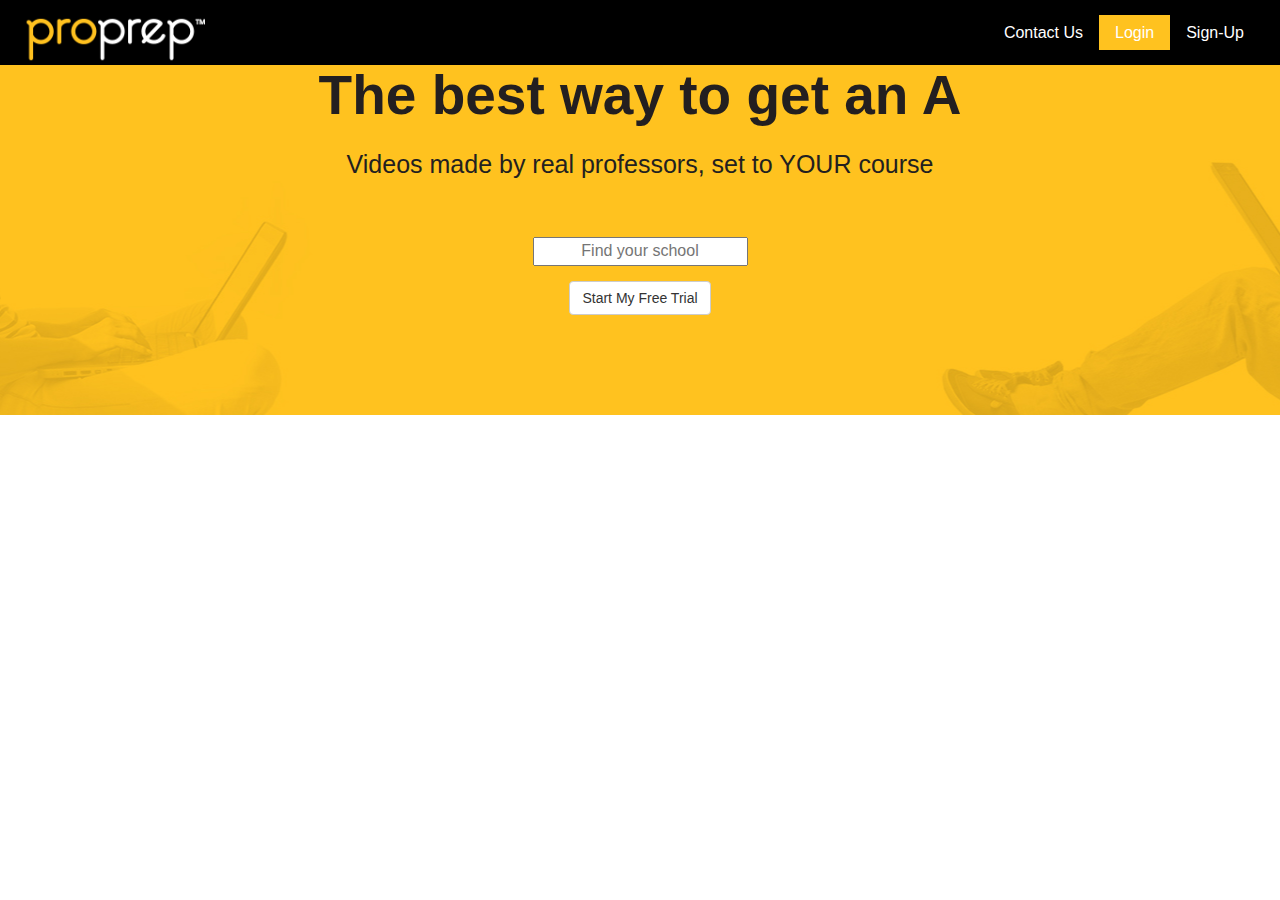
==== Online Courses/index.html @ df510987 "Online Courses，完成头部导航" ====
<!DOCTYPE html>
<html lang="en">

<head>
    <meta charset="UTF-8">
    <meta name="viewport" content="width=device-width, initial-scale=1.0">
    <meta http-equiv="X-UA-Compatible" content="ie=edge">
    <link rel="stylesheet" href="./style/bootstrap.min.css">
    <link rel="stylesheet" href="./style/style.css">
    <title>Online Courses</title>
</head>

<body>
    <header id="header">
        <div class="row">
            <div class="col-md-12">
                <div class="content">
                    <div class="logo pull-left">
                        <a href="#">
                            <img src="./images/logo.png" alt="logo">
                        </a>
                    </div>
                    <ul class="pull-right">
                        <li>
                            <a href="#">Contact Us</a>
                        </li>
                        <li class="active">
                            <a href="#">Login</a>
                        </li>
                        <li>
                            <a href="#">Sign-Up</a>
                        </li>
                    </ul>
                </div>
            </div>
        </div>
    </header>

    <section id="banner">
        <div class="content text-center">
            <h1>The best way to get an A</h1>
            <p>Videos made by real professors, set to YOUR course</p>
            <div class="form-horizontal">
                <div class="form-group">
                    <div class="col-md-12">
                        <input type="text" class="form-contorl text-center" placeholder="Find your school">
                    </div>
                </div>
                <div class="form-group">
                    <div class="col-md-12">
                        <button class="btn btn-default">Start My Free Trial</button>
                    </div>
                </div>
            </div>
        </div>
    </section>
</body>

</html>
---- Online Courses/style/style.css ----
html, body, div, span, applet, object, iframe, h1, h2, h3, h4, h5, h6, p, blockquote, pre, a, abbr, acronym, address, big, cite, code, del, dfn, em, font, img, ins, kbd, q, s, samp, small, strike, strong, sub, sup, tt, var, b, u, i, center, dl, dt, dd, ol, ul, li, fieldset, form, label, legend, table, caption, tbody, tfoot, thead, tr, th, td {
    margin: 0;
    padding: 0;
    border: 0;
    outline: 0;
    vertical-align: baseline;
}
body{
    font-size: 16px;
}

.col-md-12,.row{
    margin: 0 !important;
    padding: 0 !important;
    max-width: 100% !important;
    width: 100% !important;
}

#header{
    max-width: 100%;
    min-height: 65px;
    
    padding: 15px 10px 0 10px;
    line-height: 65px;
    background: black;
}


.content {
    max-width: 1240px;
    margin: 0 auto;
}

#header .logo{
    width: 230px;
}

#header .logo img{
    display: block;
    max-width: 100%;
    height: auto;
}

#header .content ul{
    /* margin: 0;
    padding: 0; */
    overflow: hidden;
    list-style: none;
}

#header .content ul > li{
    /* display: inline-block; */
    float: left;
    padding: 0 16px;
    line-height: 30px;
    text-align: center;
    cursor: pointer
}

#header .content ul > li.active{
    background: #ffc21f;
}

#header .content ul > li:hover{
    background: #ffc21f
}

#header .content ul a{
    height: 35px;
    line-height: 35px;
    text-decoration: none;
    color: white;
}

#header .content  ul a:hover{
    color: black;
}

@media screen and (max-width: 640px){
    #header .logo{
        width: 110px;
    }

    #header .content ul > li > a{
        font-size: 12px;
        line-height: 12px;
    }
}

@media screen and (max-width: 366px){
    #header .content {
        /* width: 100%; */
    }
}

#banner{
    width: 100%;
    height: 350px;
    /* background: blue; */
    background: url(../images/banner.jpg) no-repeat center center;
}

#banner h1{
    padding-bottom: 21px;
    font-weight: 700;
    font-size: 55px;
}

#banner p{
    padding-bottom: 55px;
    font-size: 25px;
    font-weight: 500;
}

#banner h1,#banner p{
    color: #231f20;
}

#banner > .form-horizontal > .form-group > input{
    border: none;
    border-radius: none;
    box-shadow: none;
}

#banner > .form-horizontal > .form-group > input:focus{
    /* border: none; */
}
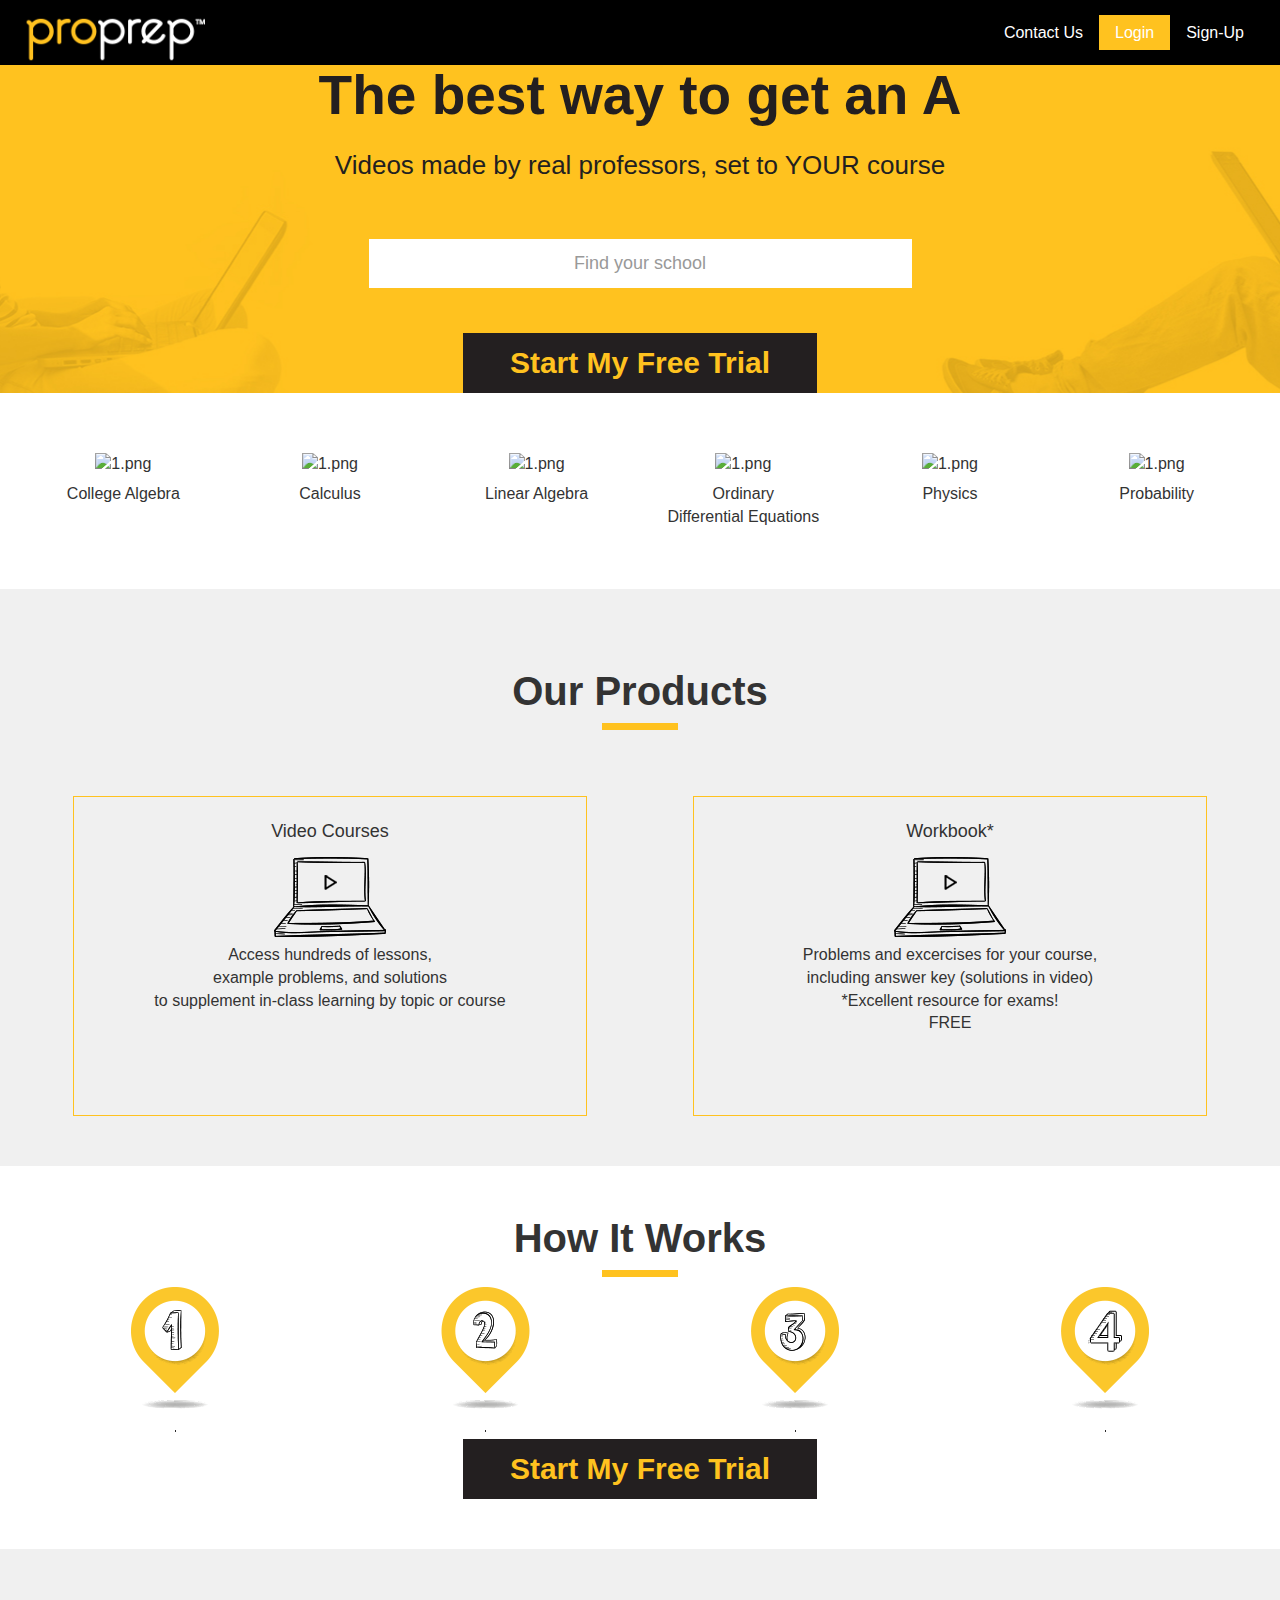
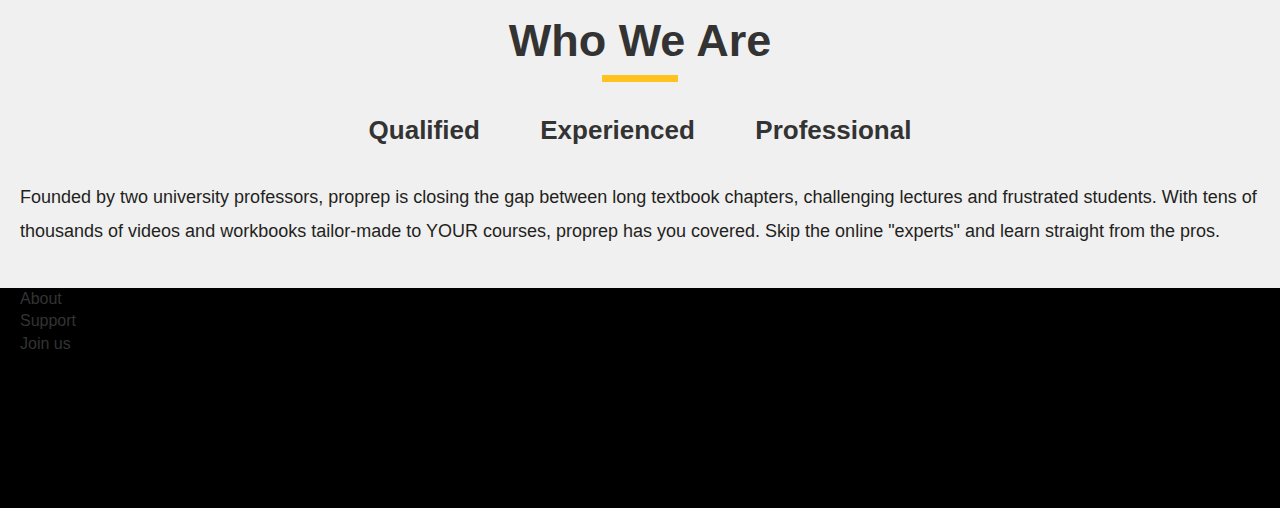
==== commit bba985a3: "页面基本完成，但适配仍没做好" ====
--- a/Online Courses/index.html
+++ b/Online Courses/index.html
@@ -42,18 +42,158 @@
             <p>Videos made by real professors, set to YOUR course</p>
             <div class="form-horizontal">
                 <div class="form-group">
-                    <div class="col-md-12">
-                        <input type="text" class="form-contorl text-center" placeholder="Find your school">
+                    <input type="text" class="form-control text-center" placeholder="Find your school">
+                </div>
+            </div>
+            <div class="row text-center">
+                <div class="col-md-12">
+                    <a href="#" class="btn btn-default">Start My Free Trial</a>
+                </div>
+            </div>
+        </div>
+    </section>
+
+    <section id="one" class="text-center">
+        <div class="content">
+            <div class="row">
+                <div class="col-md-2 col-sm-4 col-xs-6">
+                    <div class="icon-photo">
+                        <img src="./images/1.png" alt="1.png">
+                        </a>
+                    </div>
+                    <span>College Algebra</span>
+                </div>
+                <div class="col-md-2 col-sm-4 col-xs-6">
+                    <div class="icon-photo">
+                        <img src="./images/1.png" alt="1.png">
+                        </a>
+                    </div>
+                    <span>Calculus</span>
+                </div>
+                <div class="col-md-2 col-sm-4 col-xs-6">
+                    <div class="icon-photo">
+                        <img src="./images/1.png" alt="1.png">
+                        </a>
+                    </div>
+                    <span>Linear Algebra</span>
+                </div>
+                <div class="col-md-2 col-sm-4 col-xs-6">
+                    <div class="icon-photo">
+                        <img src="./images/1.png" alt="1.png">
+                        </a>
+                    </div>
+                    <span>Ordinary
+                        <br> Differential Equations</span>
+                </div>
+                <div class="col-md-2 col-sm-4 col-xs-6">
+                    <div class="icon-photo">
+                        <img src="./images/1.png" alt="1.png">
+                        </a>
+                    </div>
+                    <span>Physics</span>
+                </div>
+                <div class="col-md-2 col-sm-4 col-xs-6">
+                    <div class="icon-photo">
+                        <img src="./images/1.png" alt="1.png">
+                        </a>
+                    </div>
+                    <span>Probability</span>
+                </div>
+            </div>
+        </div>
+    </section>
+
+    <section id="two" class="text-center">
+        <div class="content">
+            <h2>Our Products</h2>
+            <div class="row">
+                <div class="col-md-6">
+                    <div class="box">
+                        <h4>Video Courses</h4>
+                        <img src="./images/7.png" alt="7.png">
+                        <p>Access hundreds of lessons,
+                            <br> example problems, and solutions
+                            <br> to supplement in-class learning by topic or course</p>
                     </div>
                 </div>
-                <div class="form-group">
-                    <div class="col-md-12">
-                        <button class="btn btn-default">Start My Free Trial</button>
+                <div class="col-md-6">
+                    <div class="box">
+                        <h4>Workbook*</h4>
+                        <img src="./images/7.png" alt="8.png">
+                        <p>Problems and excercises for your course,
+                            <br> including answer key (solutions in video)
+                            <br> *Excellent resource for exams!</p>
+                        <span>FREE</span>
                     </div>
                 </div>
             </div>
         </div>
     </section>
+
+    <section id="three" class="text-center">
+        <div class="content">
+            <h2>How It Works</h2>
+            <div class="row">
+                <div class="col-md-3 col-sm-3 col-xs-3">
+                    <img src="./images/9.png" alt="9.png">
+                </div>
+                <div class="col-md-3 col-sm-3 col-xs-3">
+                    <img src="./images/10.png" alt="10.png">
+                </div>
+                <div class="col-md-3 col-sm-3 col-xs-3">
+                    <img src="./images/11.png" alt="11.png">
+                </div>
+                <div class="col-md-3 col-sm-3 col-xs-3">
+                    <img src="./images/12.png" alt="12.png">
+                </div>
+            </div>
+            <div class="row">
+                <div class="col-md-3">
+                    <img src="./images/bgr_line.png" alt="9.png">
+                </div>
+                <div class="col-md-3">
+                    <img src="./images/bgr_line.png" alt="10.png">
+                </div>
+                <div class="col-md-3">
+                    <img src="./images/bgr_line.png" alt="11.png">
+                </div>
+                <div class="col-md-3">
+                    <img src="./images/bgr_line.png" alt="12.png">
+                </div>
+            </div>
+            <div class="row">
+                <div class="col-md-12">
+                    <a href="#" class="btn btn-default">Start My Free Trial</a>
+                </div>
+            </div>
+        </div>
+    </section>
+
+    <section id="four">
+        <div class="content">
+            <h2 class="text-center">Who We Are</h2>
+            <ul class="text-center">
+                <li>Qualified</li>
+                <li>Experienced</li>
+                <li>Professional</li>
+            </ul>
+            <p>Founded by two university professors, proprep is closing the gap between
+                 long textbook chapters, challenging lectures and frustrated students.
+                  With tens of thousands of videos and workbooks tailor-made to YOUR
+                   courses, proprep has you covered. Skip the online "experts" and
+                    learn straight from the pros.</p>
+        </div>
+    </section>
+
+    <footer id="footer">
+        <div class="content">
+            <ul>
+                <li>About</li>
+                <li>Support</li>
+                <li>Join us</li>
+            </ul>
+        </div>
+    </footer>
 </body>
 
 </html>--- a/Online Courses/style/style.css
+++ b/Online Courses/style/style.css
@@ -5,6 +5,11 @@
     border: 0;
     outline: 0;
     vertical-align: baseline;
+}
+ul{
+    list-style: none;
+    margin: 0;
+    padding: 0
 }
 body{
     font-size: 16px;
@@ -32,6 +37,25 @@
     margin: 0 auto;
 }
 
+@media screen and (max-width: 1240px){
+    .content{
+        max-width: 980px;
+        margin: 0 auto;
+    }
+}
+
+@media screen and(max-width: 980px){
+    .content{
+        max-width: 660px;
+    }
+}
+
+@media screen and(max-width: 660px){
+    .content{
+        max-width:400px;
+    }
+}
+
 #header .logo{
     width: 230px;
 }
@@ -43,10 +67,7 @@
 }
 
 #header .content ul{
-    /* margin: 0;
-    padding: 0; */
     overflow: hidden;
-    list-style: none;
 }
 
 #header .content ul > li{
@@ -96,8 +117,7 @@
 
 #banner{
     width: 100%;
-    height: 350px;
-    /* background: blue; */
+    /* height: 350px; */
     background: url(../images/banner.jpg) no-repeat center center;
 }
 
@@ -109,20 +129,208 @@
 
 #banner p{
     padding-bottom: 55px;
-    font-size: 25px;
-    font-weight: 500;
+    font-size: 26px;
+    font-weight: 400;
 }
 
 #banner h1,#banner p{
     color: #231f20;
 }
 
-#banner > .form-horizontal > .form-group > input{
+#banner > .content > .form-horizontal > .form-group > .form-control {
+    width: 100% !important;
+    height: 49px !important;
     border: none;
-    border-radius: none;
+    background: #fff !important;
+    border-radius: 0 !important;
+    box-shadow: none !important;
+    font-size: 18px !important;
+    color: #231f20 !important;
+    padding: 0 !important;
+}
+
+#banner > .content > .form-horizontal {
+    max-width: 513px !important;
+    margin: 0 auto !important;
+    position: relative !important;
+}
+
+#banner > .content > .row{
+    padding-top: 30px !important
+}
+
+#banner > .content > .row  a{
+    display: inline-block;
+    height: 60px;
+    padding: 0 47px;
+    font-size: 30px;
+    font-weight: 700;
+    line-height: 60px;
     box-shadow: none;
-}
-
-#banner > .form-horizontal > .form-group > input:focus{
-    /* border: none; */
+    border: none !important;
+    border-radius: 0 !important;
+    color: #ffc21f;
+    background: #231f20
+}
+
+#banner > .content > .row  a:hover {
+    color: white;
+}
+
+@media screen and (max-width: 768px){
+    #banner{
+        padding-top: 50px; 
+    }
+    #banner h1{
+        font-size: 36px;
+        padding: 10px 0;
+    }
+    #banner p{
+        font-size: 20px;
+        padding-bottom: 20px;
+    }
+}
+
+@media screen and (max-width: 640px){
+    #banner {
+        padding-top: 5px;
+    }
+
+    #banner h1 {
+        font-size: 26px;
+    }
+
+    #banner p {
+        font-size: 16px;
+    }
+
+    #banner > .content > .form-horizontal {
+        max-width: 400px;
+    }
+}
+
+#one{
+    padding: 60px 0;
+}
+
+#one > .content > .row > .col-md-2{
+    cursor: pointer
+}
+
+#one > .content > .row .icon-photo{
+    padding-bottom: 8px;
+}
+
+#two{
+    padding-top: 80px;
+    background: #f0f0f0
+}
+
+#two > .content > h2 {
+    padding-bottom: 21px;
+    margin-bottom: 35px;
+    font-weight: 700;
+    font-size: 40px;
+}
+
+#two > .content > h2::after {
+    content: '';
+    display: block;
+    width: 76px;
+    height: 7px;
+    margin: 10px auto;
+    background: #ffc21f
+}   
+
+.box{
+    display: inline-block;
+    width: 87.2%;
+    min-height: 320px;
+    padding: 25px 10px 10px 10px;
+    margin-bottom: 50px;
+    border: 1px solid #ffc21f
+}
+
+.box > h4{
+    padding-bottom: 15px;
+}
+
+#three{
+    padding-top: 50px;
+}
+
+#three > .content > h2{
+    font-size: 40px;
+    font-weight: 700;
+}
+
+#three > .content > h2::after{
+    display: block;
+    content: '';
+    width: 76px;
+    height: 7px;
+    margin: 10px auto;
+    background: #ffc21f;
+}
+
+#three > .content > .row > .col-md-12 > a{
+    display: inline-block;
+    height: 60px;
+    padding: 0 47px;
+    margin-bottom: 50px;
+    font-size: 30px;
+    font-weight: 700;
+    line-height: 60px;
+    box-shadow: none;
+    border: none !important;
+    border-radius: 0 !important;
+    color: #ffc21f;
+    background: #231f20
+}
+
+#three > .content > .row > .col-md-12 > a:hover{
+    color: white;
+}
+
+#four{
+    padding: 67px 0 20px 0;
+    background: #f0f0f0
+}
+
+#four > .content > h2{
+    font-size: 45px;
+    font-weight: 700;
+    margin-bottom: 30px;
+}
+
+#four > .content > h2::after{
+    display: block;
+    content: '';
+    width: 76px;
+    height: 7px;
+    margin: 10px auto;
+    background: #ffc21f;
+}
+
+#four > .content > ul {
+    padding-bottom: 30px;
+}
+
+#four > .content > ul > li{
+    display: inline-block;
+    font-size: 26px;
+    font-weight: 700;
+    padding: 0 28px;
+}
+
+#four > .content > p{
+    padding-bottom: 20px;
+    font-size: 18px;
+    line-height: 34px;
+    color: #231f20;
+}
+
+#footer{
+    height: 220px;
+    background: black
 }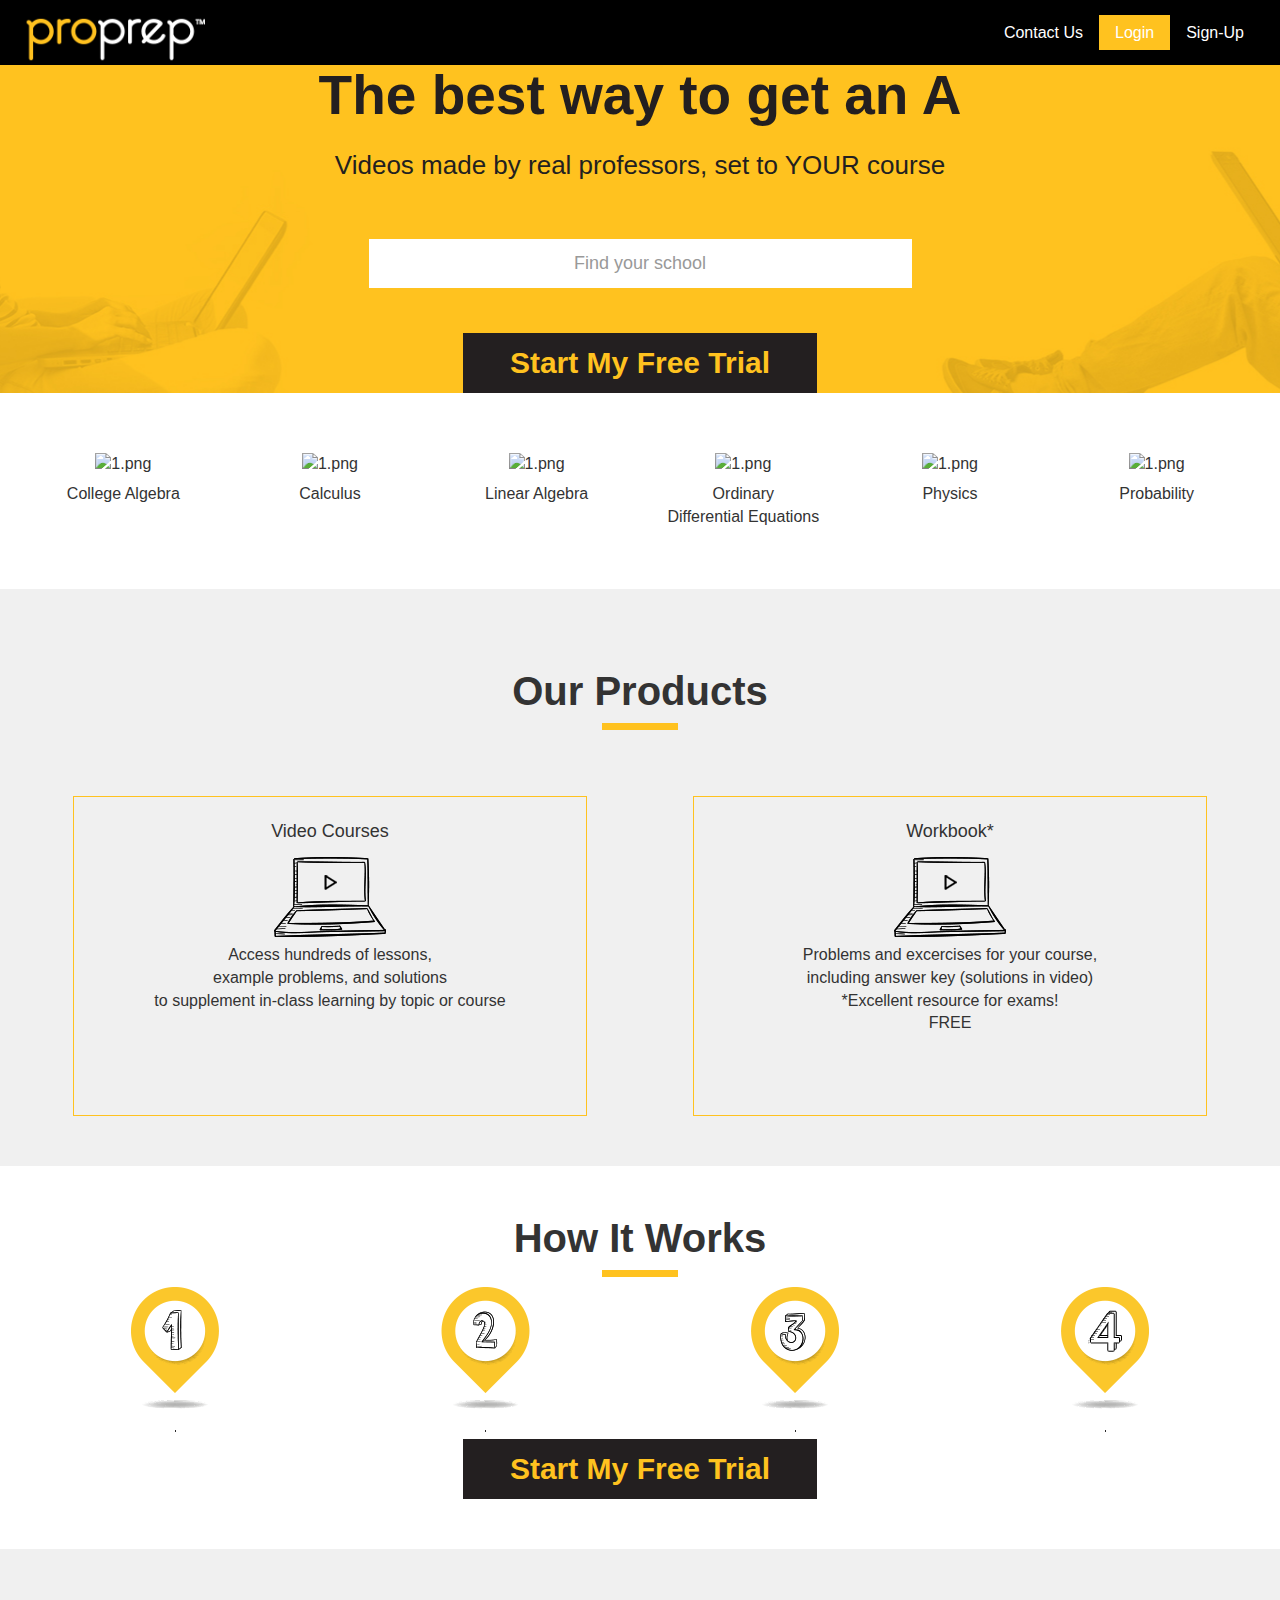
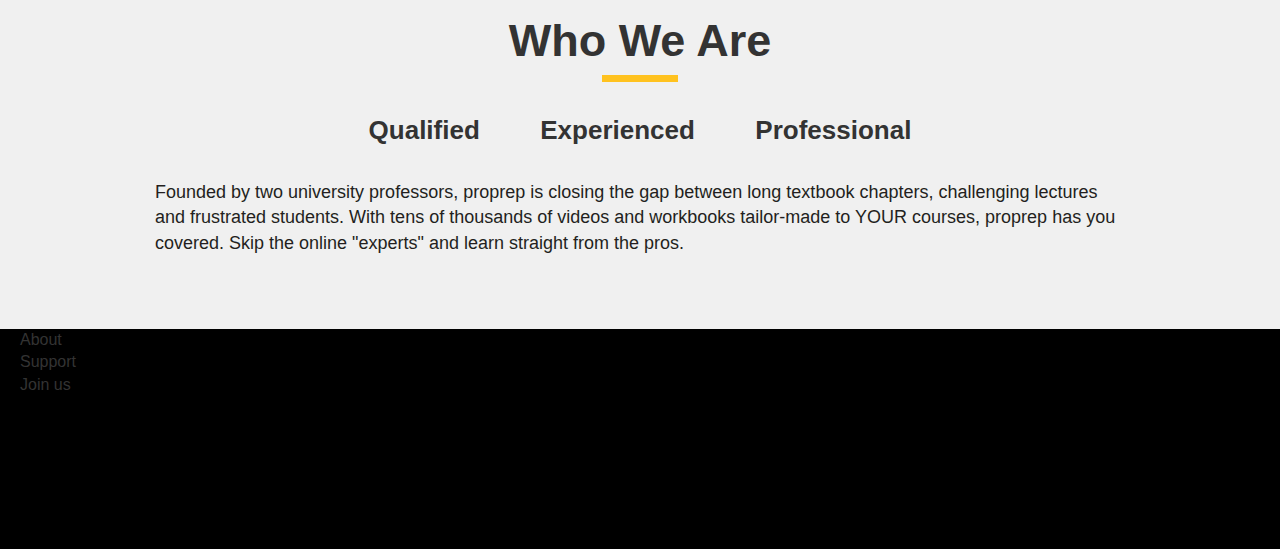
==== commit c6b4b506: "完成注册表单页面" ====
--- a/Online Courses/index.html
+++ b/Online Courses/index.html
@@ -169,7 +169,7 @@
         </div>
     </section>
 
-    <section id="four">
+    <section id="four" class="text-center">
         <div class="content">
             <h2 class="text-center">Who We Are</h2>
             <ul class="text-center">
@@ -177,11 +177,11 @@
                 <li>Experienced</li>
                 <li>Professional</li>
             </ul>
-            <p>Founded by two university professors, proprep is closing the gap between
-                 long textbook chapters, challenging lectures and frustrated students.
-                  With tens of thousands of videos and workbooks tailor-made to YOUR
-                   courses, proprep has you covered. Skip the online "experts" and
-                    learn straight from the pros.</p>
+            <div class="info" class="text-center">
+                <p>Founded by two university professors, proprep is closing the gap between long textbook chapters, challenging
+                    lectures and frustrated students. With tens of thousands of videos and workbooks tailor-made to YOUR
+                    courses, proprep has you covered. Skip the online "experts" and learn straight from the pros.</p>
+            </div>
         </div>
     </section>
 
--- a/Online Courses/style/style.css
+++ b/Online Courses/style/style.css
@@ -323,11 +323,31 @@
     padding: 0 28px;
 }
 
-#four > .content > p{
+#four > .content > .info{
+    max-width: 970px;
+    margin: 0 auto;
+    padding-bottom: 32px;
+}
+
+#four > .content > .info > p{
     padding-bottom: 20px;
     font-size: 18px;
-    line-height: 34px;
+    /* line-height: 34px; */
     color: #231f20;
+    text-align: left
+}
+
+@media screen and (max-width: 1024px){
+    #four > .content > .info{
+        max-width: 820px;
+        margin: 0 auto;
+        padding-bottom: 20px;
+    }
+
+    #four > .content > .info > p{
+        font-size: 16px;
+        line-height: 20px;
+    }
 }
 
 #footer{
